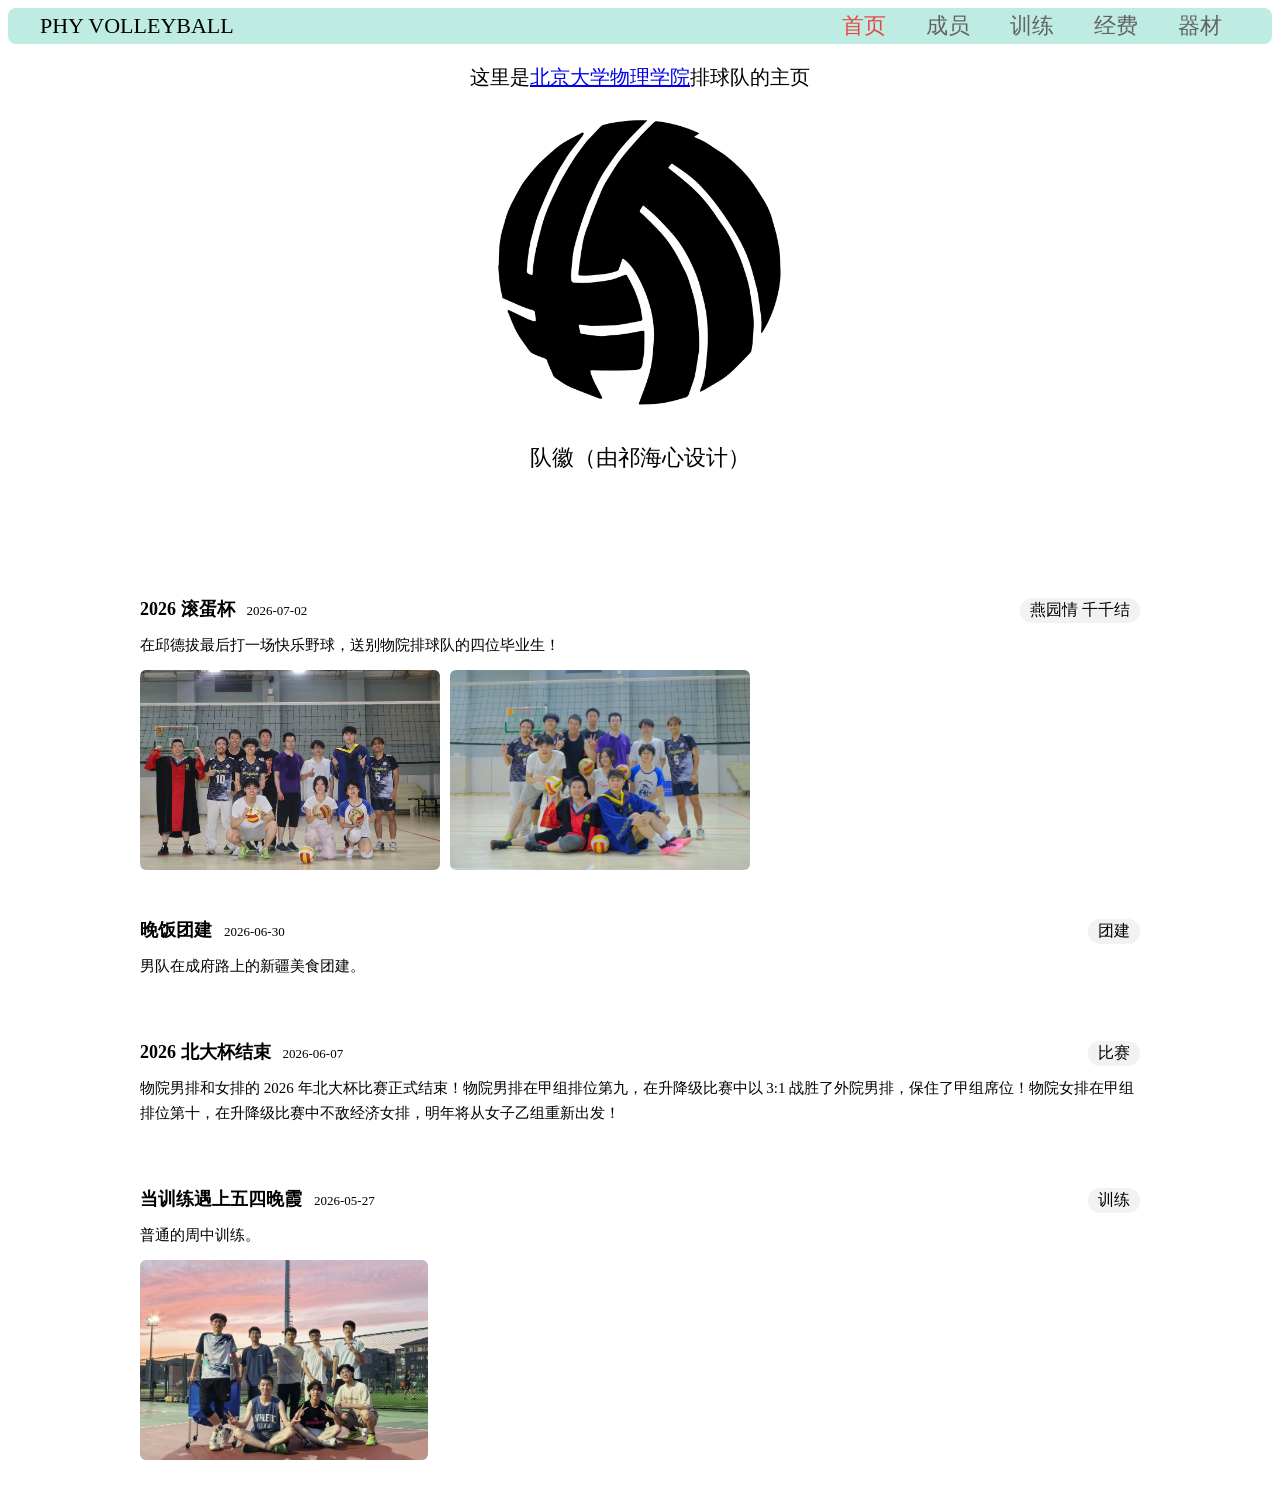
==== index.html @ 541ac0f9 "add: equipment & expenditure" ====
<!DOCTYPE html>
<html lang="zh-CN">
<head>
    <meta charset="UTF-8">
    <title>首页</title>
    <link rel="stylesheet" href="style.css">
</head>
<body>
    <nav class="navbar">
    <div class="nav-logo">PHY VOLLEYBALL</div>
    <ul class="nav-links">
        <li><a href="index.html" class="active">首页</a></li>
        <li><a href="members.html">成员</a></li>
        <li><a href="training.html">训练</a></li>
        <li><a href="funding.html">经费</a></li>
        <li><a href="equipment.html"> 器材</a></li>
    </ul>
    </nav>
</body>
</html>

<p style="text-align: center; font-size: 20px;">
    这里是<a href="https://www.pku.edu.cn/">北京大学</a><a href="https://www.phy.pku.edu.cn/">物理学院</a>排球队的主页
</p>

<div style="text-align: center;">
    <img src="./logo-black.webp" alt="队徽" width="300">
    <p>队徽（由祁海心设计）</p>
</div>

<p style="font-size:100px">
</p>

<div class="news-list">
  <article class="news-item">
    <div class="news-header">
      <h2 class="news-title">2026 滚蛋杯</h2>
      <span class="news-date">2026-07-02</span>
      <span class="news-tag">燕园情 千千结</span>
    </div>
    <p class="news-body">
      在邱德拔最后打一场快乐野球，送别物院排球队的四位毕业生！
    </p>
    <div class="news-photos">
      <img src="figs-news/2026-07-02-1.webp" class="news-photo" alt="2026-07-02-1">
      <img src="figs-news/2026-07-02-2.webp" class="news-photo" alt="2026-07-02-2">
    </div>
  </article>
</div>

<div class="news-list">
  <article class="news-item">
    <div class="news-header">
      <h2 class="news-title">晚饭团建</h2>
      <span class="news-date">2026-06-30</span>
      <span class="news-tag">团建</span>
    </div>
    <p class="news-body">
      男队在成府路上的新疆美食团建。
    </p>
  </article>
</div>

<div class="news-list">
  <article class="news-item">
    <div class="news-header">
      <h2 class="news-title">2026 北大杯结束</h2>
      <span class="news-date">2026-06-07</span>
      <span class="news-tag">比赛</span>
    </div>
    <p class="news-body">
      物院男排和女排的 2026 年北大杯比赛正式结束！物院男排在甲组排位第九，在升降级比赛中以 3:1 战胜了外院男排，保住了甲组席位！物院女排在甲组排位第十，在升降级比赛中不敌经济女排，明年将从女子乙组重新出发！
    </p>
  </article>
</div>

<div class="news-list">
  <article class="news-item">
    <div class="news-header">
      <h2 class="news-title">当训练遇上五四晚霞</h2>
      <span class="news-date">2026-05-27</span>
      <span class="news-tag">训练</span>
    </div>
    <p class="news-body">
      普通的周中训练。
    </p>
    <div class="news-photos">
      <img src="figs-news/2026-5-27.webp" class="news-photo" alt="2026-05-27">
    </div>
  </article>
</div>
---- style.css ----
:root {
  --main-color: #beece2;
}

html {
  font-size: 22px;
}

.navbar {
  display: flex;
  justify-content: space-between;
  align-items: center;
  border-radius: 8px;
  background: var(--main-color);
  padding: 0 32px;
  height: 36px;
}
.nav-links {
  display: flex;
  gap: 4px;
  list-style: none;
  margin: 0; padding: 0;
}
.nav-links a {
  color: #636363;
  text-decoration: none;
  padding: 0px 18px;
  border-radius: 6px;
  transition: all 0.25s;
}
.nav-links a:hover {
  color: #fff;
  background: rgba(116, 82, 82, 0.15);
}
.nav-links a.active {
  color: #e94545;
}

.training-table {
  width: 100%;
  table-layout: fixed;
  border-collapse: collapse;
  border-radius: 8px;
  overflow: hidden;
  box-shadow: 0 2px 12px rgba(0,0,0,0.08);
  background: #fff;
}
.training-table thead {
  background: var(--main-color);
  color: #636363;
}
.training-table th {
  padding: 14px 18px;
  text-align: left;
  font-weight: 600;
  border: none;
}
.training-table td {
  padding: 12px 18px;
  border-bottom: 1px solid #e8e8f0;
  color: #333;
}
.training-table tbody tr:hover {
  background: #f8f9fc;
}

.members-table {
  width: 70%;
  margin: 0 auto;
  table-layout: fixed;
  border-collapse: collapse;
  border-radius: 8px;
  overflow: hidden;
  box-shadow: 0 2px 12px rgba(0,0,0,0.08);
  background: var(--card-bg);
  text-align: center;
}
.members-table thead {
  background: var(--main-color);
  color: var(--text-light);
}
.members-table th {
  padding: 14px 18px;
  text-align: center;
  font-weight: 600;
  border: none;
}
.members-table th:first-child { width: 20%; }
.members-table th:nth-child(2) { width: 50%; }
.members-table th:nth-child(3) { width: 10%; }
.members-table th:last-child { width: 20%; }
.members-table td {
  padding: 12px 18px;
  border-bottom: 1px solid var(--border-subtle);
  vertical-align: middle;
}
.members-table tbody tr:hover {
  background: var(--hover-bg);
}
.members-table tbody tr:hover {
  background: #f8f9fc;
}

.member-photo {
  width: 180px;
  height: 240px;
  border-radius: 6px;
  object-fit: cover;
  border: none;
  display: block;
  margin: 0 auto;
}

.position-tag {
  display: inline-block;
  padding: 3px 10px;
  border-radius: 12px;
  font-size: 18px;
  font-weight: 500;
  background: var(--main-color);
  color: var(--accent-color);
  margin-right: 6px;
}

.funding-table {
  width: 60%;
  margin: 0 auto;
  table-layout: fixed;
  border-collapse: collapse;
  border-radius: 8px;
  overflow: hidden;
  box-shadow: 0 2px 12px rgba(0,0,0,0.08);
  background: #fff;
}
.funding-table thead {
  background: var(--main-color);
  color: #636363;
}
.funding-table th {
  padding: 14px 18px;
  text-align: left;
  font-weight: 600;
  border: none;
}
.funding-table td {
  padding: 12px 18px;
  border-bottom: 1px solid #e8e8f0;
  color: #333;
}
.funding-table tbody tr:hover {
  background: #f8f9fc;
}

.equipment-table {
  width: 70%;
  margin: 0 auto;
  table-layout: fixed;
  border-collapse: collapse;
  border-radius: 8px;
  overflow: hidden;
  box-shadow: 0 2px 12px rgba(0,0,0,0.08);
  background: #fff;
}
.equipment-table thead {
  background: var(--main-color);
  color: #636363;
}
.equipment-table th {
  padding: 14px 18px;
  text-align: left;
  font-weight: 600;
  border: none;
}
.equipment-table td {
  padding: 12px 18px;
  border-bottom: 1px solid #e8e8f0;
  color: #333;
}
.equipment-table tbody tr:hover {
  background: #f8f9fc;
}

.equipment-photo {
  height: 200px;
  object-fit: cover;
  border-radius: 6px;
}

.news-list {
  max-width: 1000px;
  margin: 0 auto;
}
.news-item {
  padding: 24px 0;
  border-bottom: 1px solid var(--border-subtle);
}
.news-item:last-child {
  border-bottom: none;
}
.news-header {
  display: flex;
  align-items: baseline;
  gap: 12px;
  margin-bottom: 10px;
}
.news-title {
  font-size: 18px;
  font-weight: 600;
  margin: 0;
}
.news-date {
  font-size: 13px;
  color: var(--text-muted);
}
.news-body {
  font-size: 15px;
  line-height: 1.7;
  margin: 0 0 12px 0;
}
.news-photos {
  display: flex;
  gap: 10px;
  flex-wrap: wrap;
}
.news-photo {
  height: 200px;
  object-fit: cover;
  border-radius: 6px;
}
.news-tag {
  display: inline-block;
  padding: 2px 10px;
  border-radius: 12px;
  font-size: 16px;
  background: rgba(124, 124, 124, 0.1);
  color: var(--accent-color);
  margin-left: auto;
}
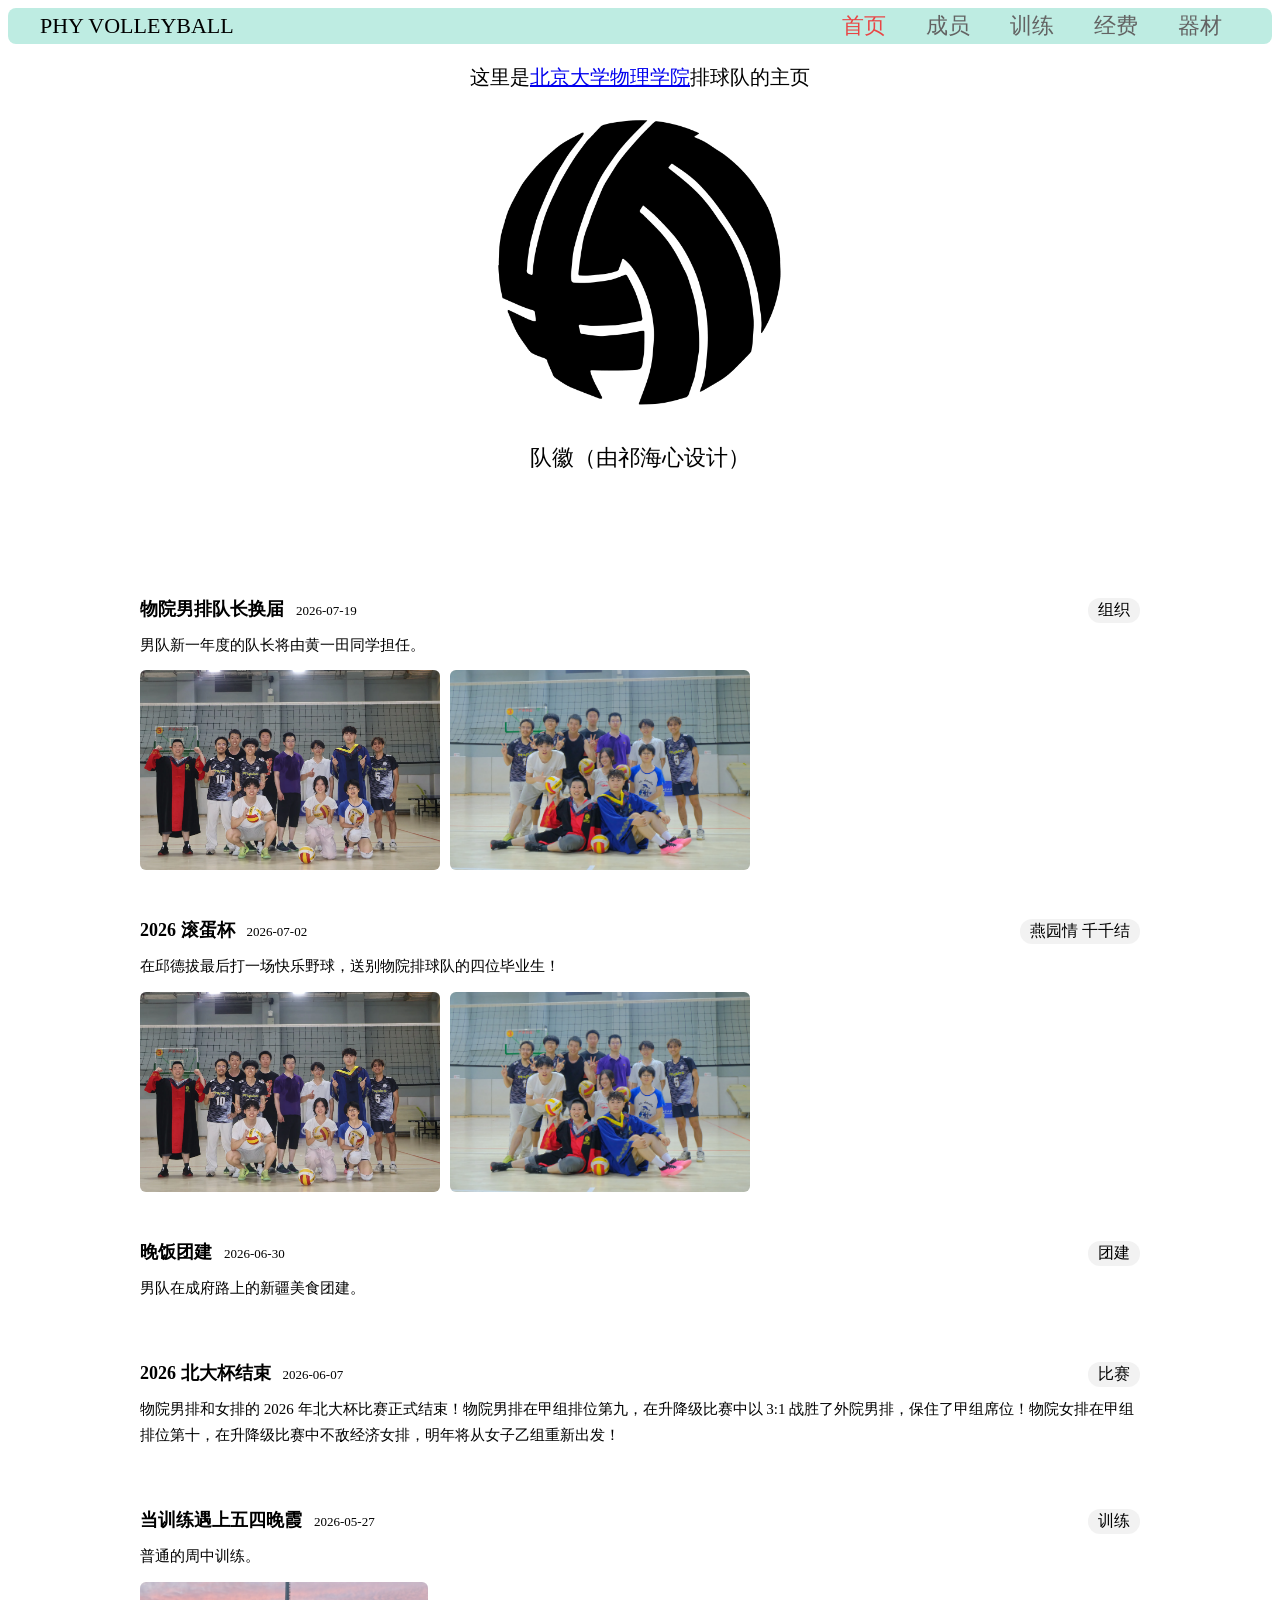
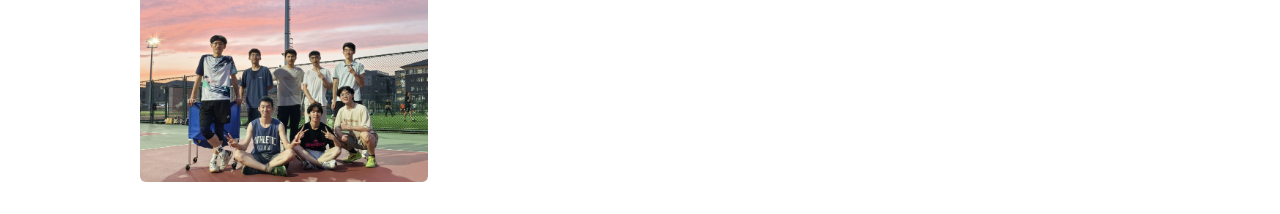
==== commit a661c92e: "update news: new captain" ====
--- a/index.html
+++ b/index.html
@@ -30,6 +30,23 @@
 
 <p style="font-size:100px">
 </p>
+
+<div class="news-list">
+  <article class="news-item">
+    <div class="news-header">
+      <h2 class="news-title">物院男排队长换届</h2>
+      <span class="news-date">2026-07-19</span>
+      <span class="news-tag">组织</span>
+    </div>
+    <p class="news-body">
+      男队新一年度的队长将由黄一田同学担任。
+    </p>
+    <div class="news-photos">
+      <img src="figs-news/2026-07-02-1.webp" class="news-photo" alt="2026-07-02-1">
+      <img src="figs-news/2026-07-02-2.webp" class="news-photo" alt="2026-07-02-2">
+    </div>
+  </article>
+</div>
 
 <div class="news-list">
   <article class="news-item">
--- a/style.css
+++ b/style.css
@@ -55,6 +55,9 @@
   font-weight: 600;
   border: none;
 }
+.training-table th:nth-child(1) { width: 20%; }
+.training-table th:nth-child(2) { width: 50%; }
+.training-table th:nth-child(3) { width: 30%; }
 .training-table td {
   padding: 12px 18px;
   border-bottom: 1px solid #e8e8f0;
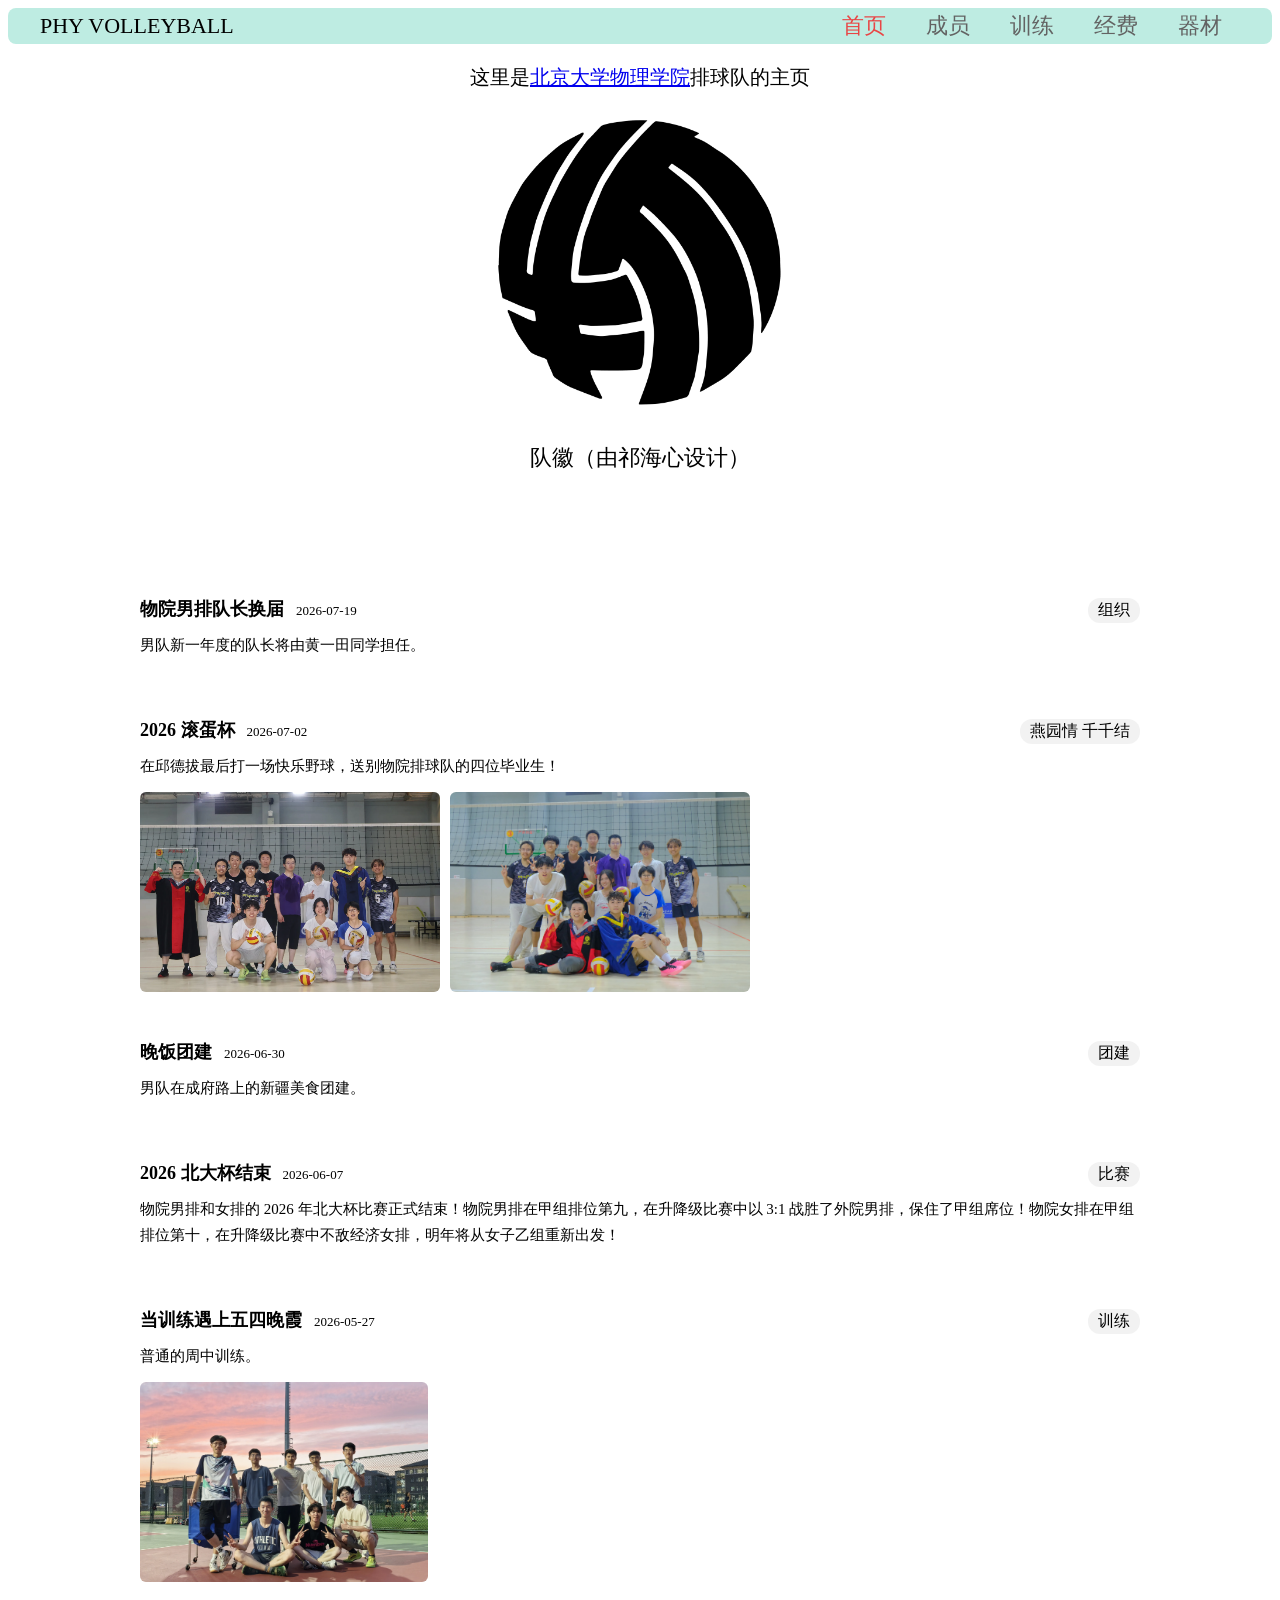
==== commit d77b11f1: "fix: news photos" ====
--- a/index.html
+++ b/index.html
@@ -41,10 +41,6 @@
     <p class="news-body">
       男队新一年度的队长将由黄一田同学担任。
     </p>
-    <div class="news-photos">
-      <img src="figs-news/2026-07-02-1.webp" class="news-photo" alt="2026-07-02-1">
-      <img src="figs-news/2026-07-02-2.webp" class="news-photo" alt="2026-07-02-2">
-    </div>
   </article>
 </div>
 
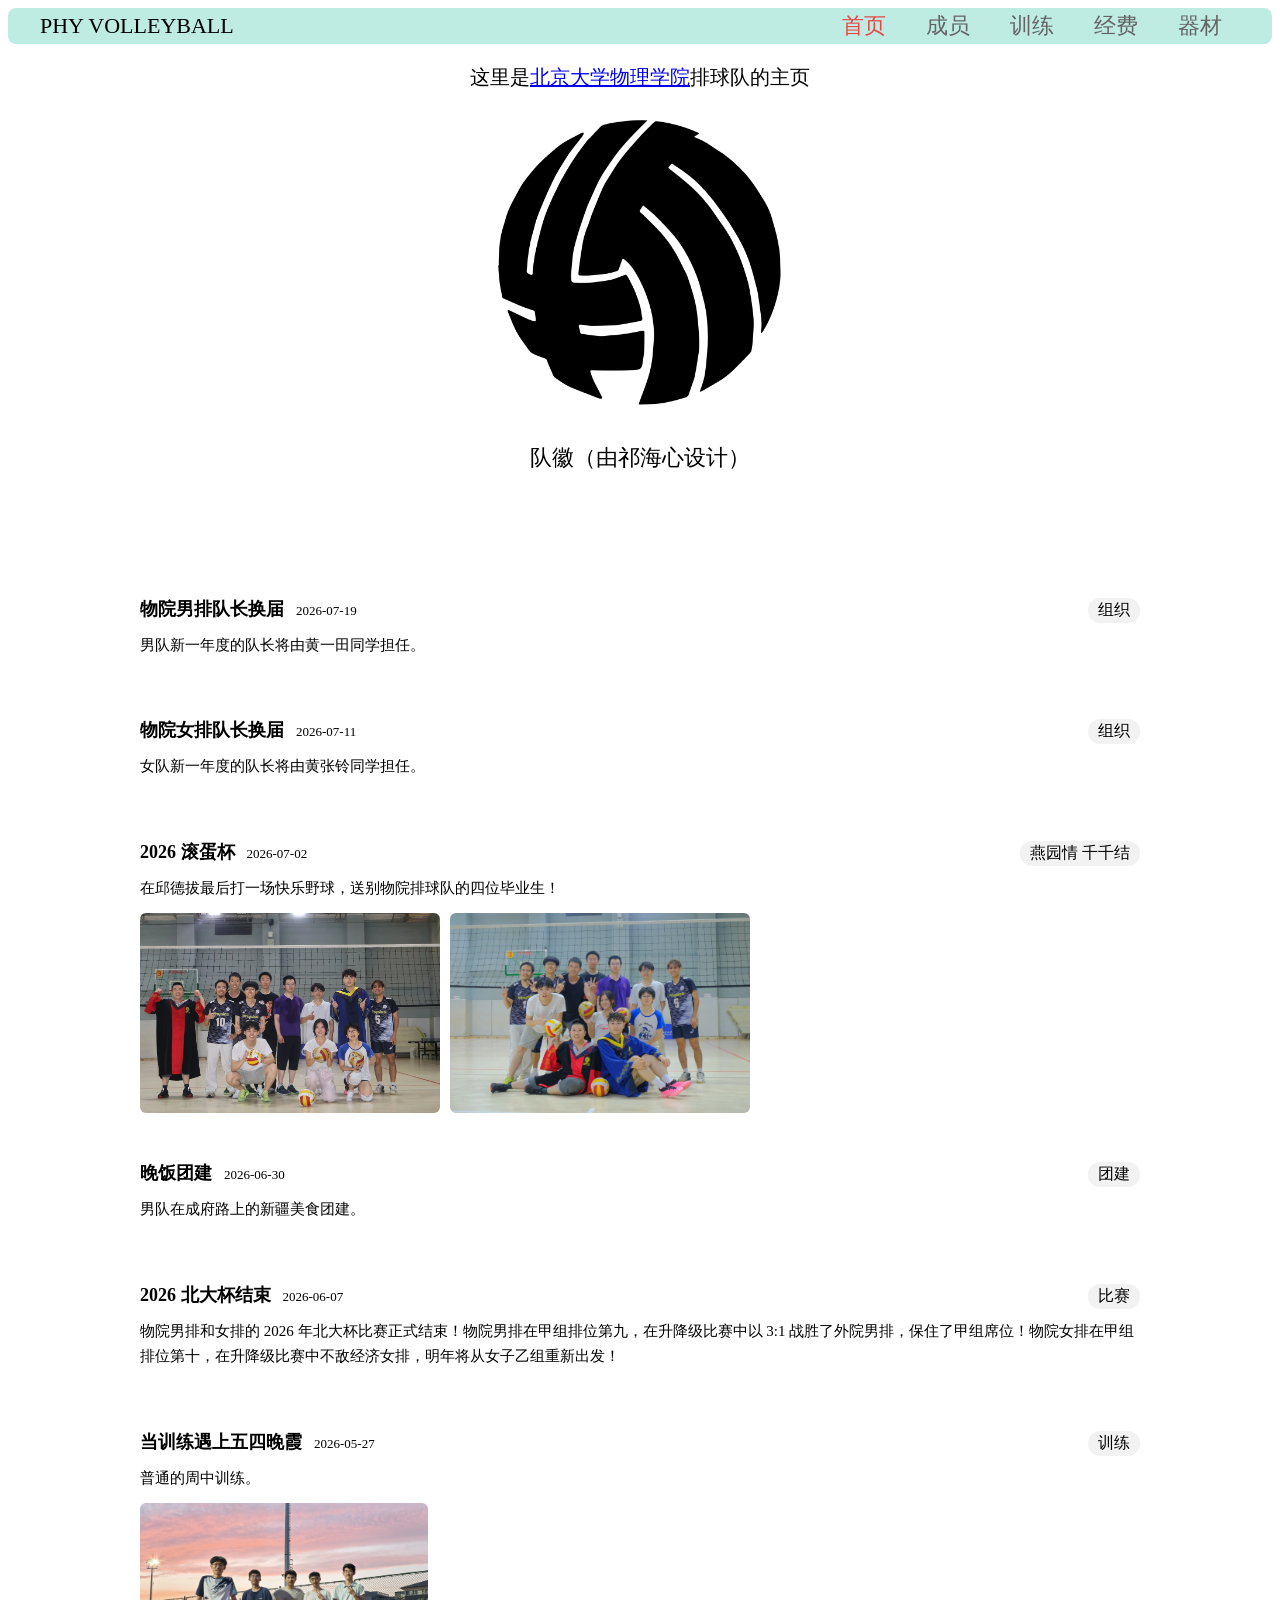
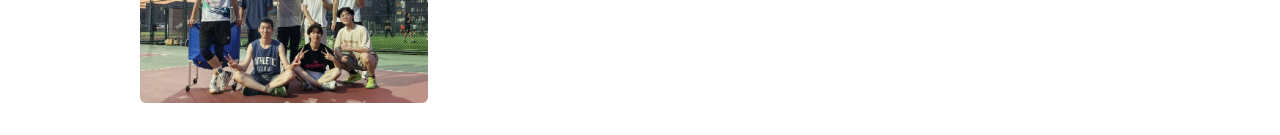
==== commit ebadf861: "Add news item for women's volleyball team captain" ====
--- a/index.html
+++ b/index.html
@@ -40,6 +40,18 @@
     </div>
     <p class="news-body">
       男队新一年度的队长将由黄一田同学担任。
+    </p>
+  </article>
+</div>
+<div class="news-list">
+  <article class="news-item">
+    <div class="news-header">
+      <h2 class="news-title">物院女排队长换届</h2>
+      <span class="news-date">2026-07-11</span>
+      <span class="news-tag">组织</span>
+    </div>
+    <p class="news-body">
+      女队新一年度的队长将由黄张铃同学担任。
     </p>
   </article>
 </div>
@@ -101,4 +113,4 @@
       <img src="figs-news/2026-5-27.webp" class="news-photo" alt="2026-05-27">
     </div>
   </article>
-</div>+</div>
--- a/style.css
+++ b/style.css
@@ -108,6 +108,15 @@
   width: 180px;
   height: 240px;
   border-radius: 6px;
+  object-fit: cover;
+  border: none;
+  display: block;
+  margin: 0 auto;
+}
+.almuni-photo {
+  width: 320px;
+  height: 240px;
+  border-radius: 8px;
   object-fit: cover;
   border: none;
   display: block;
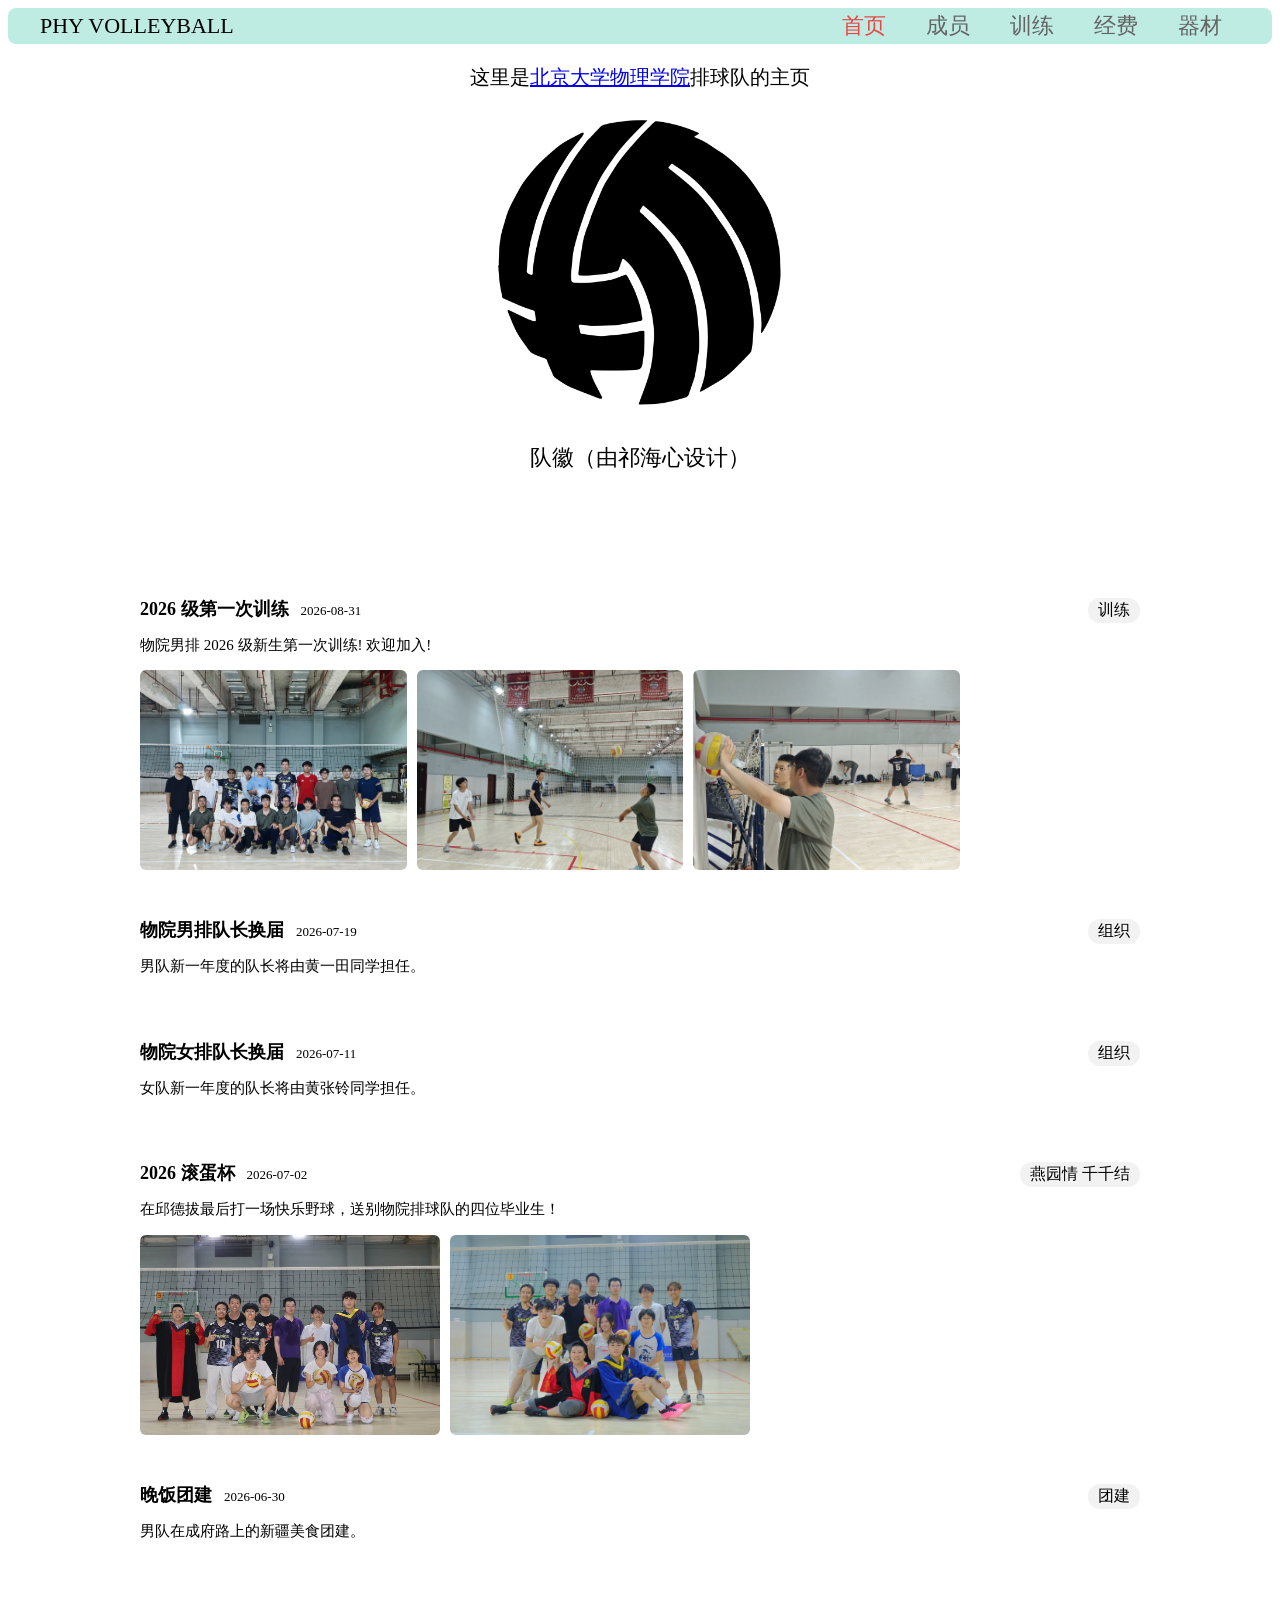
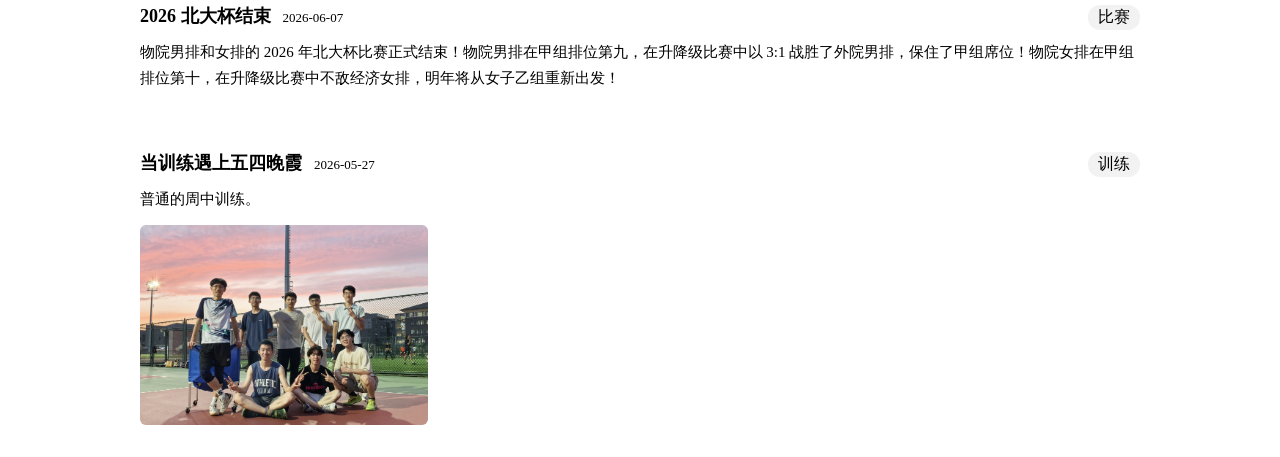
==== commit 318469e4: "add: news&log 2026.08.31 training" ====
--- a/index.html
+++ b/index.html
@@ -16,8 +16,6 @@
         <li><a href="equipment.html"> 器材</a></li>
     </ul>
     </nav>
-</body>
-</html>
 
 <p style="text-align: center; font-size: 20px;">
     这里是<a href="https://www.pku.edu.cn/">北京大学</a><a href="https://www.phy.pku.edu.cn/">物理学院</a>排球队的主页
@@ -31,6 +29,23 @@
 <p style="font-size:100px">
 </p>
 
+<div class="news-list">
+  <article class="news-item">
+    <div class="news-header">
+      <h2 class="news-title">2026 级第一次训练</h2>
+      <span class="news-date">2026-08-31</span>
+      <span class="news-tag">训练</span>
+    </div>
+    <p class="news-body">
+      物院男排 2026 级新生第一次训练! 欢迎加入!
+    </p>
+    <div class="news-photos">
+      <img src="figs-news/2026-08-31-1.webp" class="news-photo" alt="2026-08-31-1">
+      <img src="figs-news/2026-08-31-2.webp" class="news-photo" alt="2026-08-31-2">
+      <img src="figs-news/2026-08-31-3.webp" class="news-photo" alt="2026-08-31-3">
+    </div>
+  </article>
+</div>
 <div class="news-list">
   <article class="news-item">
     <div class="news-header">
@@ -114,3 +129,6 @@
     </div>
   </article>
 </div>
+
+</body>
+</html>
--- a/style.css
+++ b/style.css
@@ -206,7 +206,7 @@
   padding: 24px 0;
   border-bottom: 1px solid var(--border-subtle);
 }
-.news-item:last-child {
+.news-list:last-child .news-item {
   border-bottom: none;
 }
 .news-header {
@@ -247,4 +247,4 @@
   background: rgba(124, 124, 124, 0.1);
   color: var(--accent-color);
   margin-left: auto;
-}+}
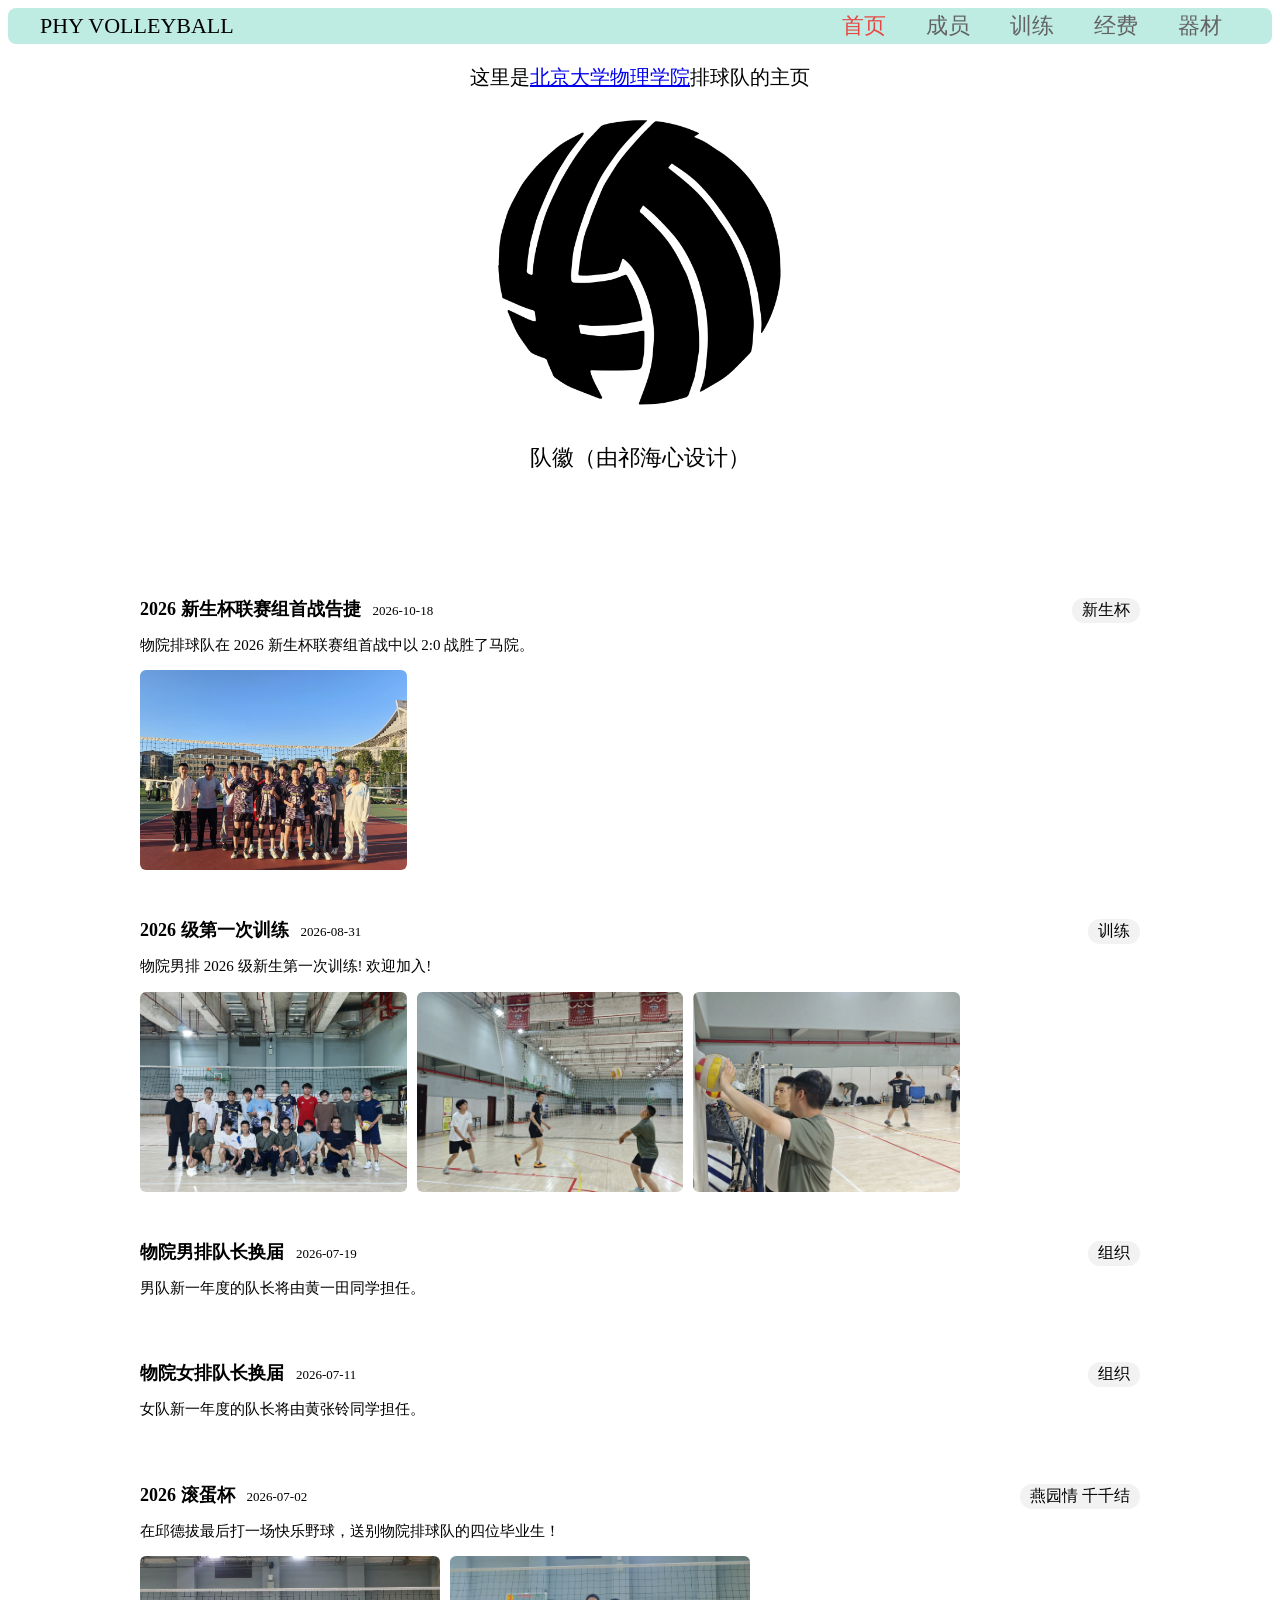
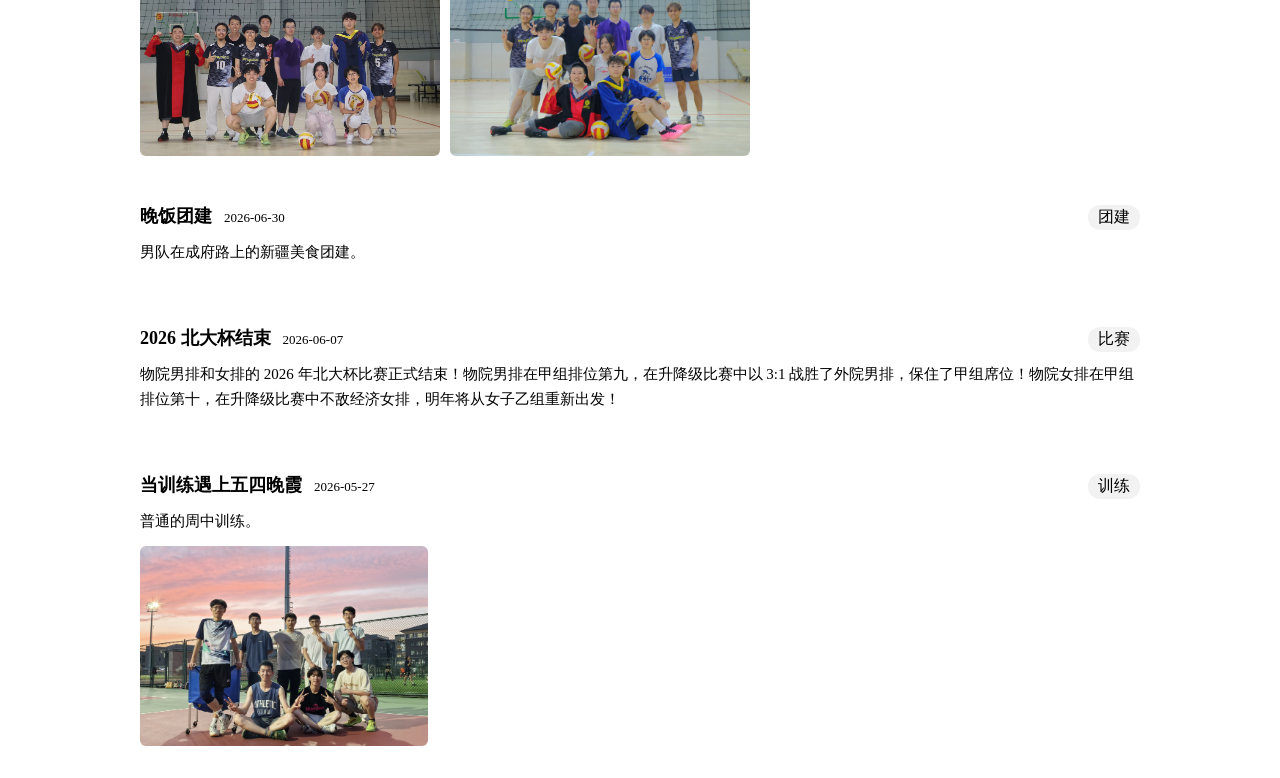
==== commit 5c8cb9f4: "add: news about freshman cup" ====
--- a/index.html
+++ b/index.html
@@ -29,6 +29,21 @@
 <p style="font-size:100px">
 </p>
 
+<div class="news-list">
+  <article class="news-item">
+    <div class="news-header">
+      <h2 class="news-title">2026 新生杯联赛组首战告捷</h2>
+      <span class="news-date">2026-10-18</span>
+      <span class="news-tag">新生杯</span>
+    </div>
+    <p class="news-body">
+      物院排球队在 2026 新生杯联赛组首战中以 2:0 战胜了马院。
+    </p>
+    <div class="news-photos">
+      <img src="figs-news/2026-10-18.webp" class="news-photo" alt="2026-10-18">
+    </div>
+  </article>
+</div>
 <div class="news-list">
   <article class="news-item">
     <div class="news-header">
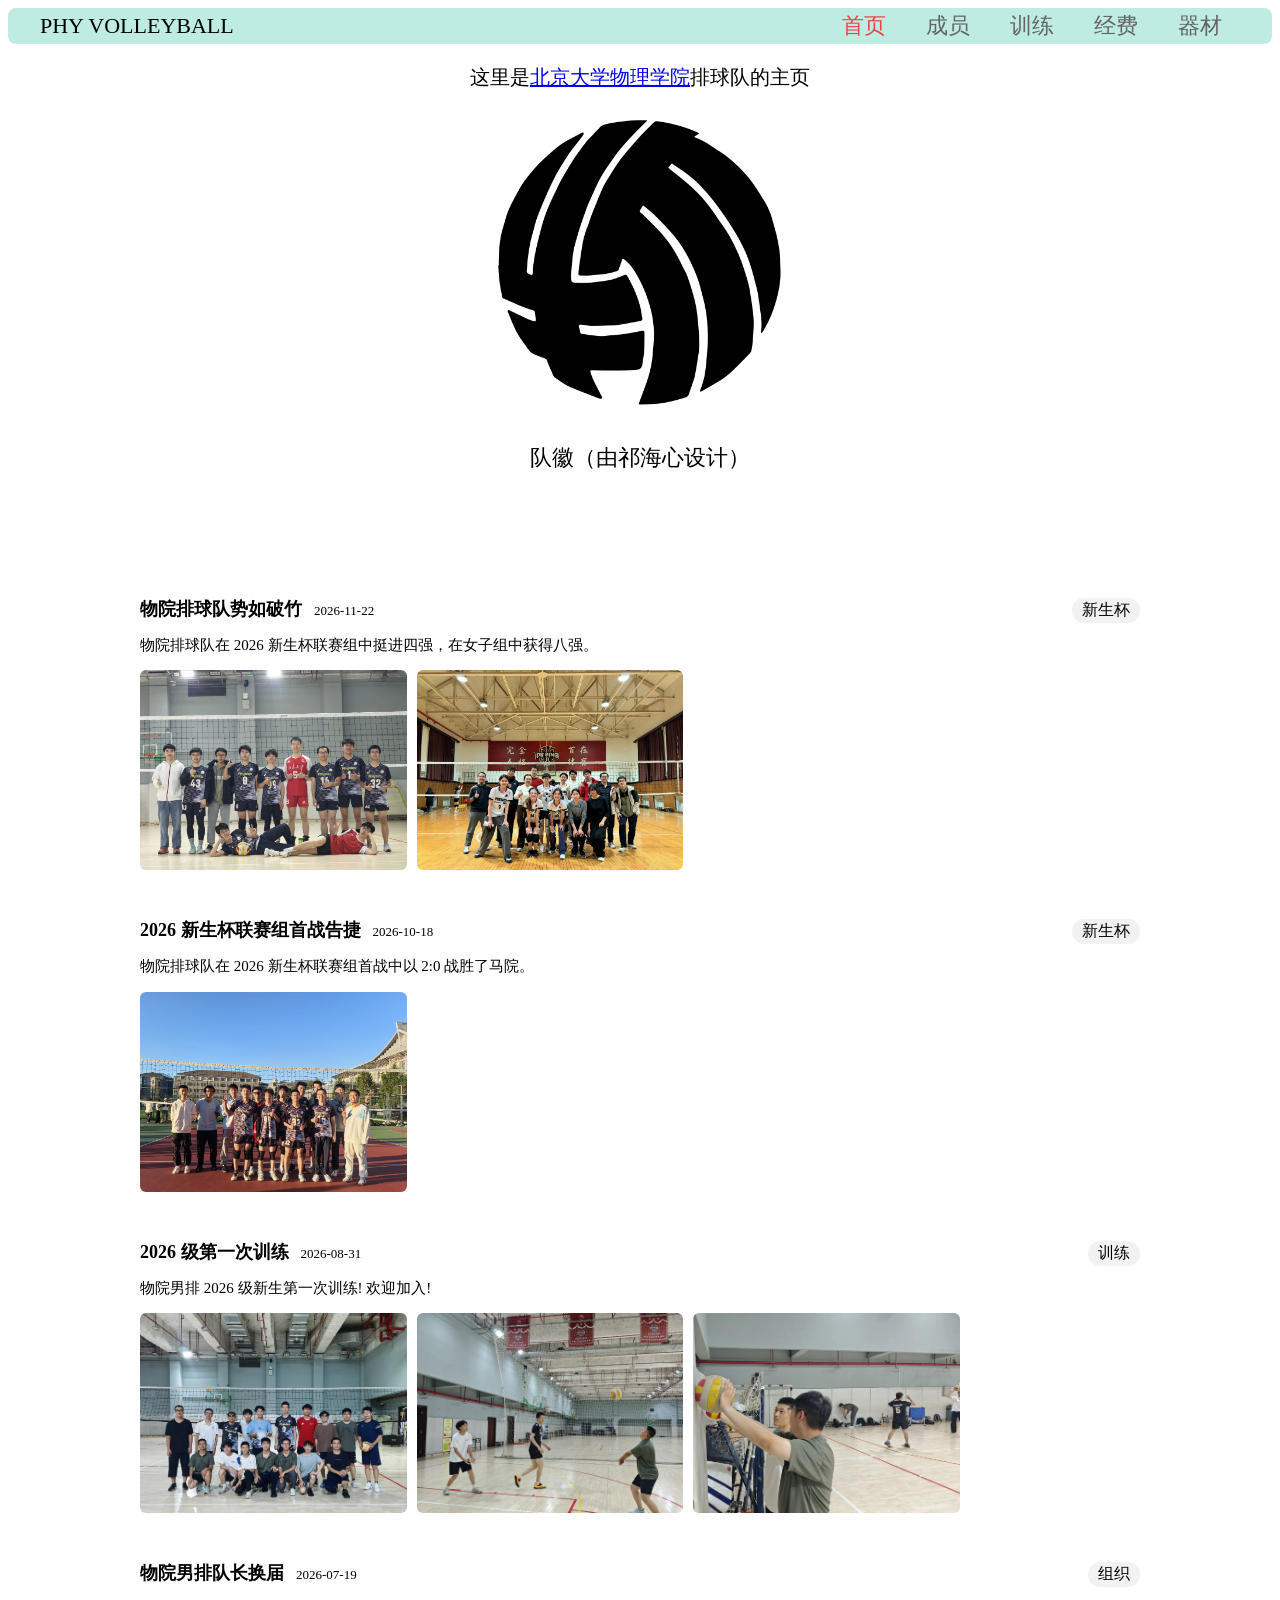
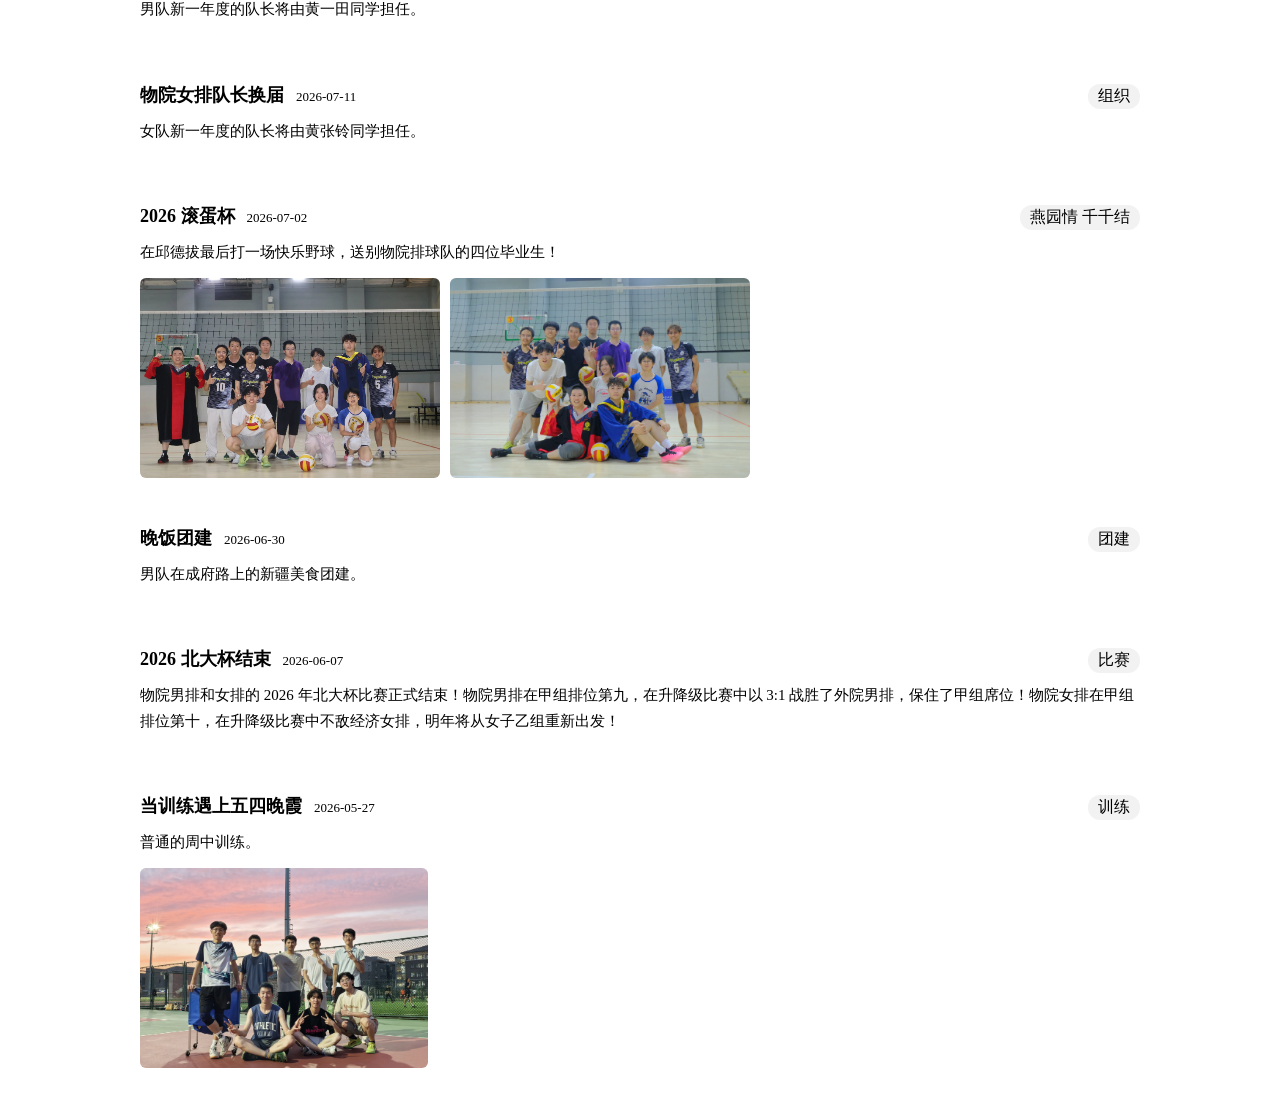
==== commit 51925cf3: "add: news about freshman cup (2)" ====
--- a/index.html
+++ b/index.html
@@ -28,7 +28,22 @@
 
 <p style="font-size:100px">
 </p>
-
+<div class="news-list">
+  <article class="news-item">
+    <div class="news-header">
+      <h2 class="news-title">物院排球队势如破竹</h2>
+      <span class="news-date">2026-11-22</span>
+      <span class="news-tag">新生杯</span>
+    </div>
+    <p class="news-body">
+      物院排球队在 2026 新生杯联赛组中挺进四强，在女子组中获得八强。
+    </p>
+    <div class="news-photos">
+      <img src="figs-news/2026-11-22-1.webp" class="news-photo" alt="2026-11-22-1">
+      <img src="figs-news/2026-11-22-2.webp" class="news-photo" alt="2026-11-22-2">
+    </div>
+  </article>
+</div>
 <div class="news-list">
   <article class="news-item">
     <div class="news-header">
